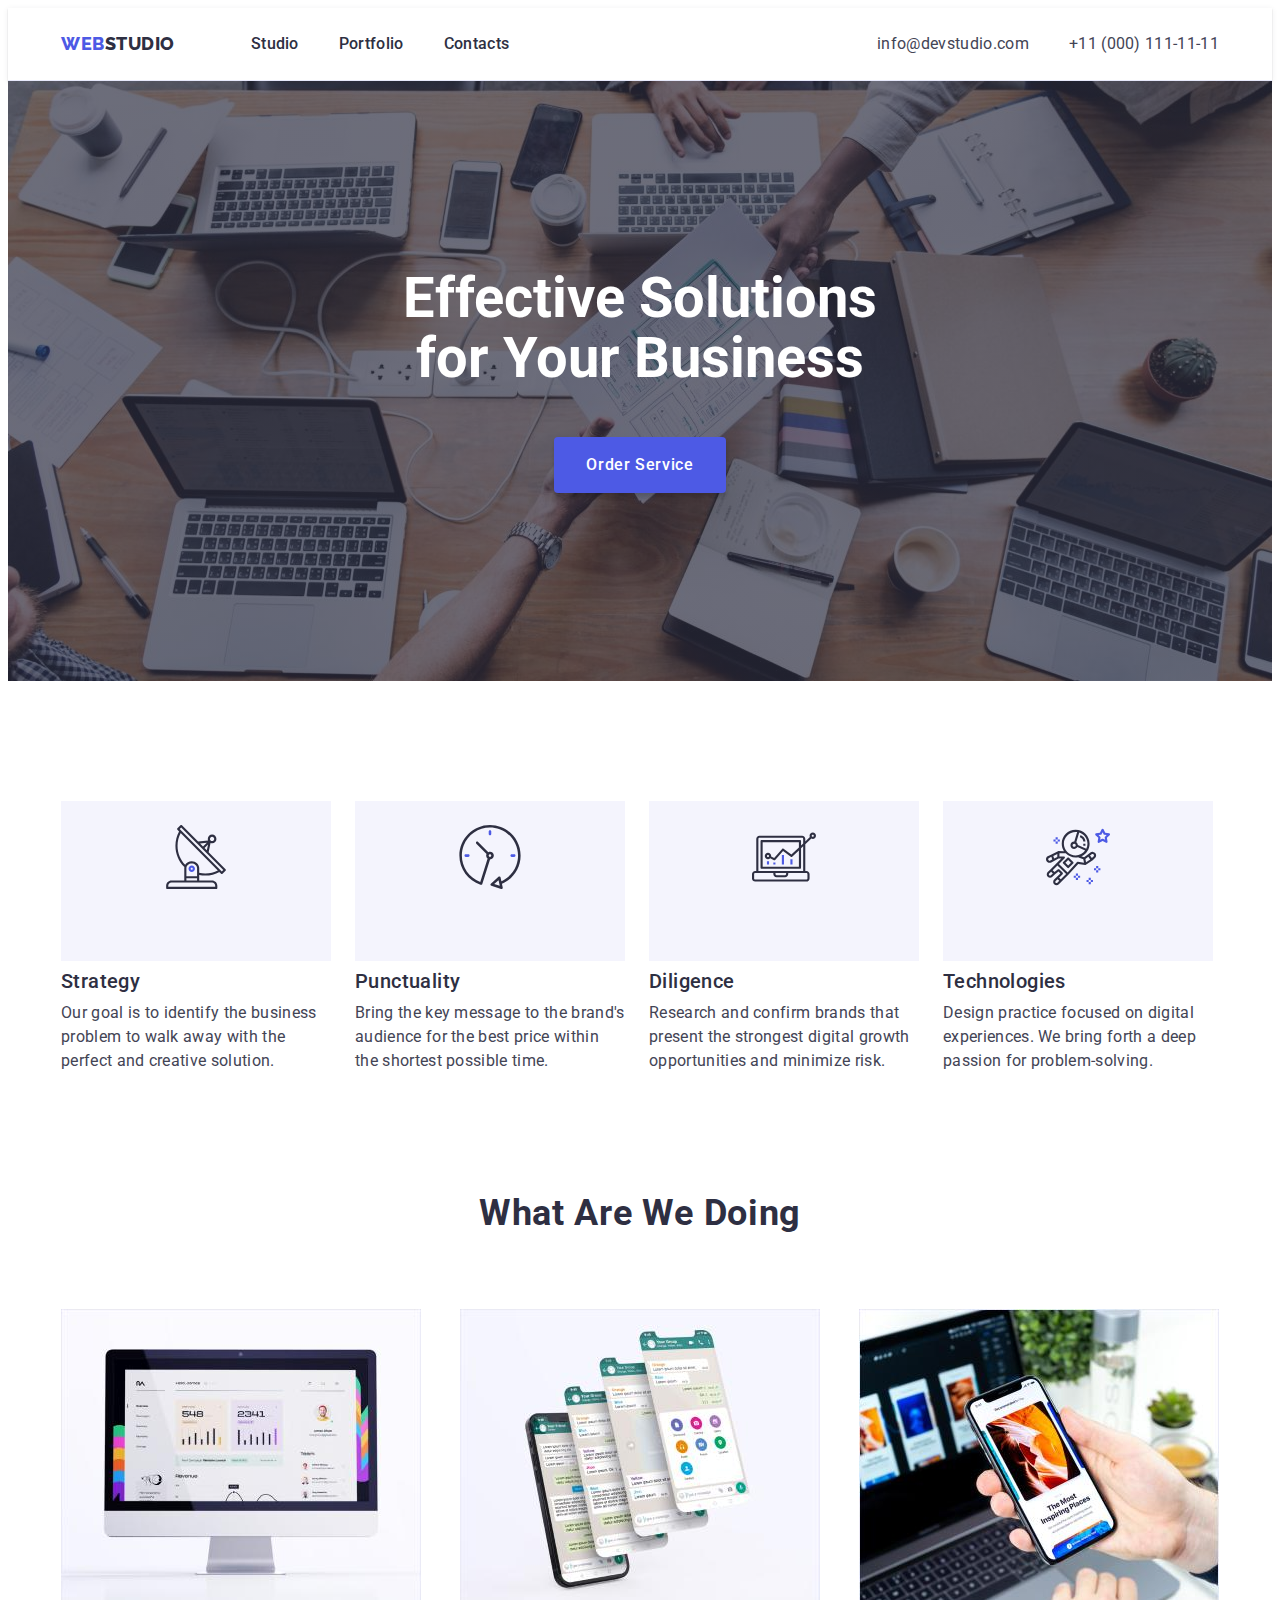
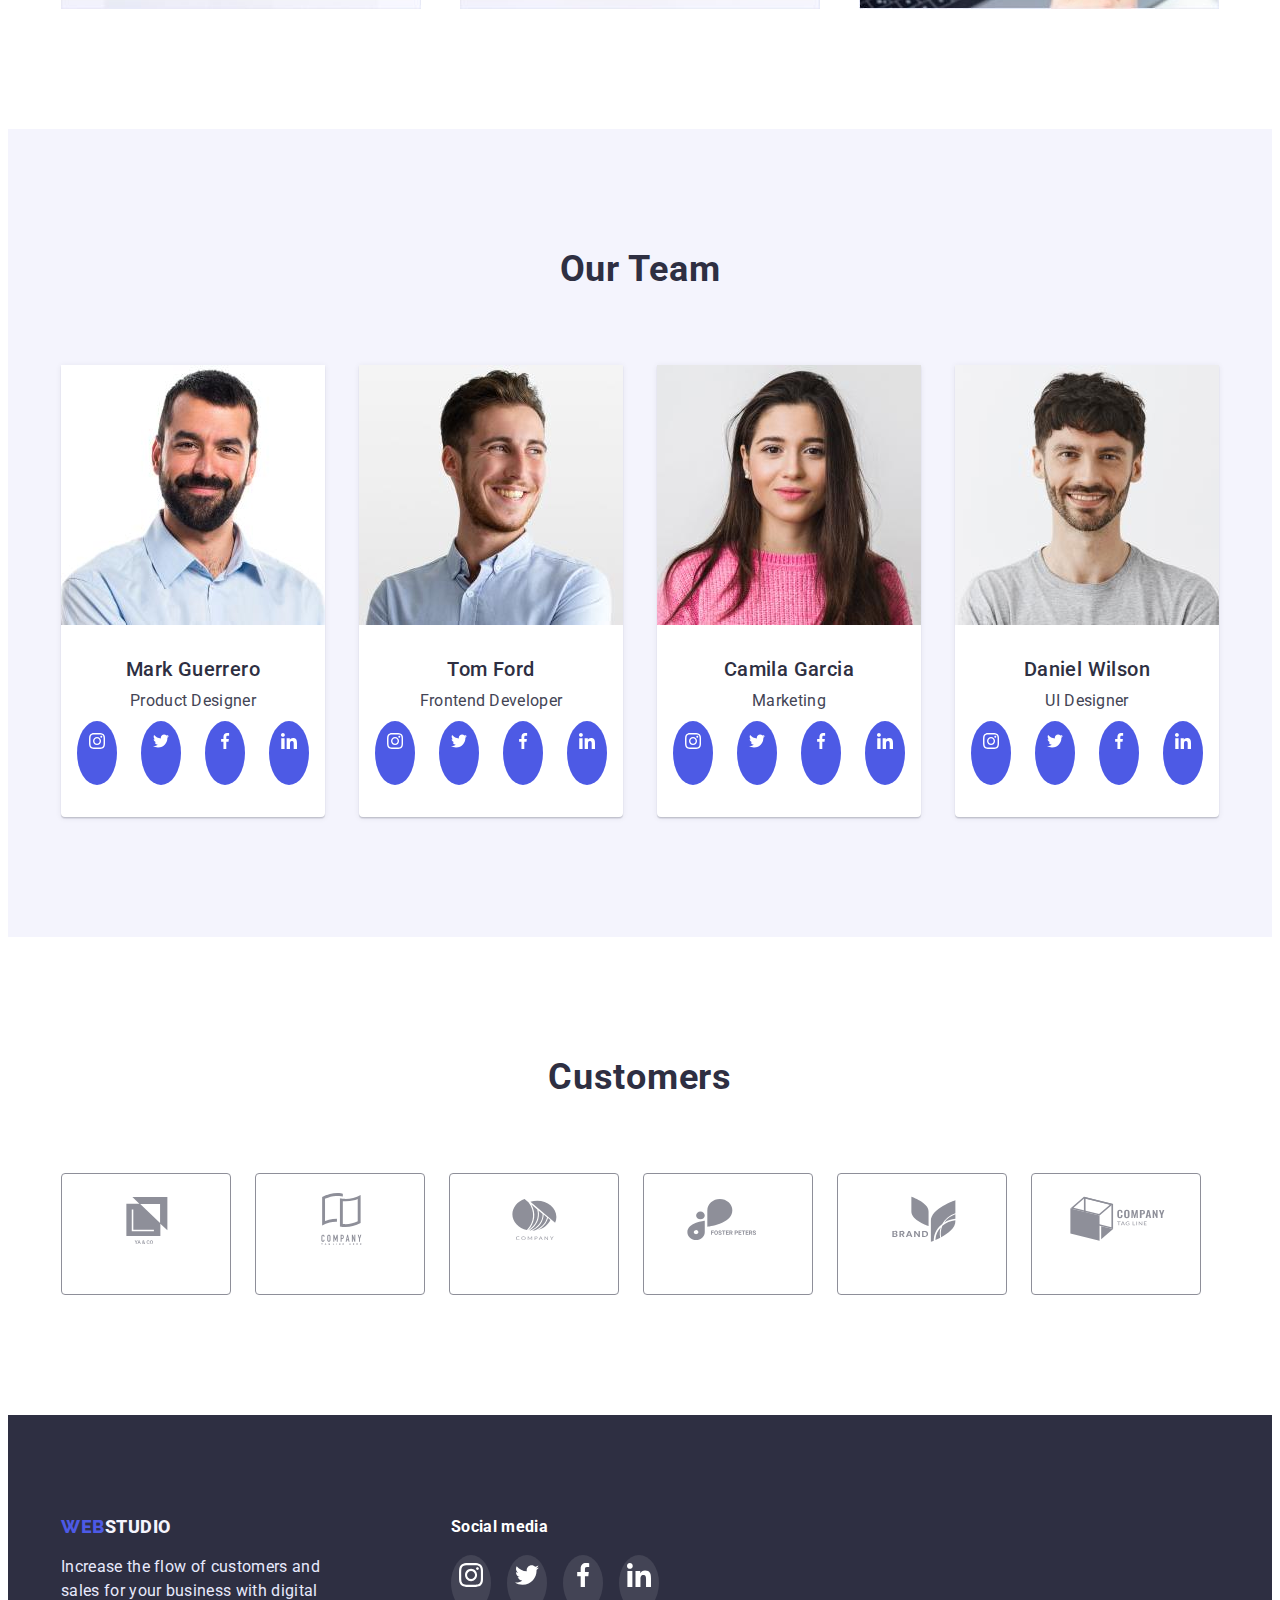
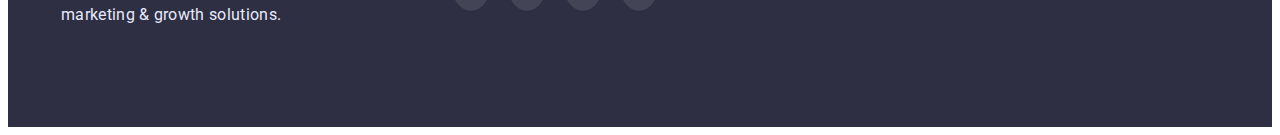
==== index.html @ 2340c5c8 "hw4" ====
<!DOCTYPE html>
<html lang="en">
  <head>
    <meta charset="UTF-8" />
    <meta http-equiv="X-UA-Compatible" content="IE=edge" />
    <meta name="viewport" content="width=device-width, initial-scale=1.0" />
    <title>Web Studio 3.0</title>
    <link rel="preconnect" href="https://fonts.googleapis.com" />
    <link rel="preconnect" href="https://fonts.gstatic.com" crossorigin />
    <link
      href="https://fonts.googleapis.com/css2?family=Raleway:wght@800&family=Roboto:wght@400;500;700&display=swap"
      rel="stylesheet"
    />
    <link
      rel="stylesheet"
      href="https://cdnjs.cloudflare.com/ajax/libs/modern-normalize/1.1.0/modern-normalize.min.css"
      integrity="sha512-wpPYUAdjBVSE4KJnH1VR1HeZfpl1ub8YT/NKx4PuQ5NmX2tKuGu6U/JRp5y+Y8XG2tV+wKQpNHVUX03MfMFn9Q=="
      crossorigin="anonymous"
      referrerpolicy="no-referrer"
    />
    <link rel="stylesheet" href="./css/styles.css" />
  </head>
  <body>
    <header class="header">
      <div class="container header-flex">
        <nav class="nav">
          <a href="./index.html" class="logo-header"
            ><span class="logo-first">Web</span>Studio</a
          >
          <ul class="nav-main">
            <li class="nav-li">
              <a class="nav-main-item" href="./index.html">Studio</a>
            </li>
            <li class="nav-li">
              <a class="nav-main-item" href="./portfolio.html">Portfolio</a>
            </li>
            <li class="nav-li">
              <a class="nav-main-item" href="">Contacts</a>
            </li>
          </ul>
        </nav>
        <address>
          <ul class="contacts-list">
            <li class="contact">
              <a class="contacts" href="mailto:info@devstudio.com"
                >info@devstudio.com</a
              >
            </li>
            <li class="contact">
              <a class="contacts" href="tel:+110001111111"
                >+11 (000) 111-11-11</a
              >
            </li>
          </ul>
        </address>
      </div>
    </header>
    <main>
      <section class="hero">
        <div class="container">
          <h1 class="hero-text">Effective Solutions for Your Business</h1>
          <button type="button" class="hero-btn">Order Service</button>
        </div>
      </section>
      <section class="section">
        <div class="container">
          <h2 class="hidden-title">Advantages</h2>
          <ul class="desc">
            <li class="desc-item">
              <div class="desc-pic-cont">
                <svg class="desc-pic">
                  <use href="./images/icons.svg#icon-antenna"></use>
                </svg>
              </div>
              <h3 class="desc-title">Strategy</h3>
              <p class="desc-text">
                Our goal is to identify the business problem to walk away with
                the perfect and creative solution.
              </p>
            </li>
            <li class="desc-item">
              <div class="desc-pic-cont">
                <svg class="desc-pic">
                  <use href="./images/icons.svg#icon-clock"></use>
                </svg>
              </div>
              <h3 class="desc-title">Punctuality</h3>
              <p class="desc-text">
                Bring the key message to the brand's audience for the best price
                within the shortest possible time.
              </p>
            </li>
            <li class="desc-item">
              <div class="desc-pic-cont">
                <svg class="desc-pic">
                  <use href="./images/icons.svg#icon-diagram"></use>
                </svg>
              </div>
              <h3 class="desc-title">Diligence</h3>
              <p class="desc-text">
                Research and confirm brands that present the strongest digital
                growth opportunities and minimize risk.
              </p>
            </li>
            <li class="desc-item">
              <div class="desc-pic-cont">
                <svg class="desc-pic">
                  <use href="./images/icons.svg#icon-astronaut"></use>
                </svg>
              </div>
              <h3 class="desc-title">Technologies</h3>
              <p class="desc-text">
                Design practice focused on digital experiences. We bring forth a
                deep passion for problem-solving.
              </p>
            </li>
          </ul>
        </div>
      </section>
      <section class="section wawd">
        <div class="container">
          <h2 class="section-title">What are we doing</h2>
          <ul class="wawd-cards">
            <li>
              <img
                src="./images/computer.jpg"
                alt="stats on computer"
                width="360"
              />
            </li>
            <li>
              <img
                src="./images/phone.jpg"
                alt="interface on phone"
                width="360"
              />
            </li>
            <li>
              <img
                src="./images/computer-and-phone.jpg"
                alt="interface on phone and computer"
                width="360"
              />
            </li>
          </ul>
        </div>
      </section>
      <section class="section team">
        <div class="container">
          <h2 class="section-title">Our Team</h2>
          <ul class="team-cards">
            <li class="team-card">
              <img
                class="team-portrait"
                src="./images/mark-guerrero.jpg"
                alt="portrait of Mark Guerrero"
                width="264"
              />
              <h3 class="card-name">Mark Guerrero</h3>
              <p class="card-desc">Product Designer</p>
              <ul class="socials-list">
                <li>
                  <a href="" class="social">
                    <svg class="social-pic">
                      <use href="./images/icons.svg#icon-instagram"></use></svg
                  ></a>
                </li>
                <li>
                  <a href="" class="social">
                    <svg class="social-pic">
                      <use href="./images/icons.svg#icon-twitter"></use></svg
                  ></a>
                </li>
                <li>
                  <a href="" class="social">
                    <svg class="social-pic">
                      <use href="./images/icons.svg#icon-facebook"></use></svg
                  ></a>
                </li>
                <li>
                  <a href="" class="social">
                    <svg class="social-pic">
                      <use href="./images/icons.svg#icon-linkedin"></use></svg
                  ></a>
                </li>
              </ul>
            </li>
            <li class="team-card">
              <img
                class="team-portrait"
                src="./images/tom-ford.jpg"
                alt="portrait of Tom Ford"
                width="264"
              />
              <h3 class="card-name">Tom Ford</h3>
              <p class="card-desc">Frontend Developer</p>
              <ul class="socials-list">
                <li>
                  <a href="" class="social">
                    <svg class="social-pic">
                      <use href="./images/icons.svg#icon-instagram"></use></svg
                  ></a>
                </li>
                <li>
                  <a href="" class="social">
                    <svg class="social-pic">
                      <use href="./images/icons.svg#icon-twitter"></use></svg
                  ></a>
                </li>
                <li>
                  <a href="" class="social">
                    <svg class="social-pic">
                      <use href="./images/icons.svg#icon-facebook"></use></svg
                  ></a>
                </li>
                <li>
                  <a href="" class="social">
                    <svg class="social-pic">
                      <use href="./images/icons.svg#icon-linkedin"></use></svg
                  ></a>
                </li>
              </ul>
            </li>
            <li class="team-card">
              <img
                class="team-portrait"
                src="./images/camila-garcia.jpg"
                alt="portrait of Camila Garcia"
                width="264"
              />
              <h3 class="card-name">Camila Garcia</h3>
              <p class="card-desc">Marketing</p>
              <ul class="socials-list">
                <li>
                  <a href="" class="social">
                    <svg class="social-pic">
                      <use href="./images/icons.svg#icon-instagram"></use></svg
                  ></a>
                </li>
                <li>
                  <a href="" class="social">
                    <svg class="social-pic">
                      <use href="./images/icons.svg#icon-twitter"></use></svg
                  ></a>
                </li>
                <li>
                  <a href="" class="social">
                    <svg class="social-pic">
                      <use href="./images/icons.svg#icon-facebook"></use></svg
                  ></a>
                </li>
                <li>
                  <a href="" class="social">
                    <svg class="social-pic">
                      <use href="./images/icons.svg#icon-linkedin"></use></svg
                  ></a>
                </li>
              </ul>
            </li>
            <li class="team-card">
              <img
                class="team-portrait"
                src="./images/daniel-wilson.jpg"
                alt="portrait of Daniel Wilson"
                width="264"
              />
              <h3 class="card-name">Daniel Wilson</h3>
              <p class="card-desc">UI Designer</p>
              <ul class="socials-list">
                <li>
                  <a href="" class="social">
                    <svg class="social-pic">
                      <use href="./images/icons.svg#icon-instagram"></use></svg
                  ></a>
                </li>
                <li>
                  <a href="" class="social">
                    <svg class="social-pic">
                      <use href="./images/icons.svg#icon-twitter"></use></svg
                  ></a>
                </li>
                <li>
                  <a href="" class="social">
                    <svg class="social-pic">
                      <use href="./images/icons.svg#icon-facebook"></use></svg
                  ></a>
                </li>
                <li>
                  <a href="" class="social">
                    <svg class="social-pic">
                      <use href="./images/icons.svg#icon-linkedin"></use></svg
                  ></a>
                </li>
              </ul>
            </li>
          </ul>
        </div>
      </section>
      <section class="section">
        <div class="container">
          <h2 class="section-title">Customers</h2>
          <ul class="customers-list">
            <li class="customer">
              <a href="" class="customer-link">
                <svg class="customer-pic">
                  <use href="./images/icons.svg#icon-company1"></use>
                </svg>
              </a>
            </li>
            <li class="customer">
              <a href="" class="customer-link">
                <svg class="customer-pic">
                  <use href="./images/icons.svg#icon-company2"></use>
                </svg>
              </a>
            </li>
            <li class="customer">
              <a href="" class="customer-link">
                <svg class="customer-pic">
                  <use href="./images/icons.svg#icon-company3"></use>
                </svg>
              </a>
            </li>
            <li class="customer">
              <a href="" class="customer-link">
                <svg class="customer-pic">
                  <use href="./images/icons.svg#icon-company4"></use>
                </svg>
              </a>
            </li>
            <li class="customer">
              <a href="" class="customer-link">
                <svg class="customer-pic">
                  <use href="./images/icons.svg#icon-company5"></use>
                </svg>
              </a>
            </li>
            <li class="customer">
              <a href="" class="customer-link">
                <svg class="customer-pic">
                  <use href="./images/icons.svg#icon-company6"></use>
                </svg>
              </a>
            </li>
          </ul>
        </div>
      </section>
    </main>
    <footer class="footer">
      <div class="container footer-cont">
        <div>
          <a href="./index.html" class="logo-footer"
            ><span class="logo-first">Web</span>Studio</a
          >
          <p class="footer-text">
            Increase the flow of customers and sales for your business with
            digital marketing & growth solutions.
          </p>
        </div>
        <div class="socials-footer">
          <h3 class="sm-footer">Social media</h3>
          <ul class="socials-list-footer">
            <li>
              <a href="" class="social-footer">
                <svg class="social-pic-footer">
                  <use href="./images/icons.svg#icon-instagram"></use></svg
              ></a>
            </li>
            <li>
              <a href="" class="social-footer">
                <svg class="social-pic-footer">
                  <use href="./images/icons.svg#icon-twitter"></use></svg
              ></a>
            </li>
            <li>
              <a href="" class="social-footer">
                <svg class="social-pic-footer">
                  <use href="./images/icons.svg#icon-facebook"></use></svg
              ></a>
            </li>
            <li>
              <a href="" class="social-footer">
                <svg class="social-pic-footer">
                  <use href="./images/icons.svg#icon-linkedin"></use></svg
              ></a>
            </li>
          </ul>
        </div>
      </div>
    </footer>
  </body>
</html>
---- css/styles.css ----
:root {
  --brand-color: #2e2f42;
  --brand-color-light: #4d5ae5;
  --secondary-text-color: #434455;
  --brand-btn-act: #404bbf;
  --team-bgc: #f4f4fd;
}
/* font-family: 'Raleway', sans-serif;
font-family: 'Roboto', sans-serif; */
body {
  color: var(--brand-color);
  background-color: #fff;
  font-family: "Roboto", sans-serif;
  font-size: 16px;
}
ul {
  list-style-type: none;
  margin: 0;
  padding: 0;
}
a {
  text-decoration: none;
}
p,
h1,
h2,
h3 {
  margin: 0;
  padding: 0;
}
img {
  display: block;
  max-width: 100%;
  height: auto;
}

.container {
  width: 100%;
  max-width: 1158px;
  margin: 0 auto;
  padding: 0 15px;
  /* макс ширину уменьшить с учетом паддинг
  паддинг взять из layout grids figma */
}
.section {
  padding-top: 120px;
  padding-bottom: 120px;
}
/* header */
.header {
  border-bottom: 1px solid #e7e9fc;
  padding-top: 24px;
  padding-bottom: 24px;
  box-shadow: 0px 2px 1px rgba(46, 47, 66, 0.08),
    0px 1px 1px rgba(46, 47, 66, 0.16), 0px 1px 6px rgba(46, 47, 66, 0.08);
}
.logo-first {
  font-family: "Raleway", sans-serif;
  color: var(--brand-color-light);
  font-weight: 800;
  font-size: 18px;
  line-height: 1.333;
  letter-spacing: 0.03em;
  text-transform: uppercase;
}
.logo-header {
  color: var(--brand-color);
  font-family: "Raleway", sans-serif;
  font-weight: 800;
  font-size: 18px;
  line-height: 1.333;
  letter-spacing: 0.03em;
  text-transform: uppercase;
  margin-right: 76px;
}
.nav-main-item {
  font-weight: 500;
  color: var(--brand-color);
  letter-spacing: 0.02em;
  line-height: 1.5;
}
.nav-main-item:hover,
.nav-main-item:focus {
  color: var(--brand-btn-act);
}
.contacts {
  color: var(--secondary-text-color);
  letter-spacing: 0.02em;
  line-height: 1.5;
  font-style: normal;
}
.contacts:hover,
.contacts:focus {
  color: var(--brand-btn-act);
  font-style: normal;
}
/* hero */
.hero {
  background-color: var(--brand-color);
  background-image: linear-gradient(
      rgba(46, 47, 66, 0.7),
      rgba(46, 47, 66, 0.7)
    ),
    url("../images/people-office.jpg");
  background-repeat: no-repeat;
  background-position: center;
  background-size: cover;
  max-width: 1440px;
  margin: 0 auto;
  /* background-attachment: scroll; */
  padding: 188px 0;
  text-align: center;
}
.hero-text {
  font-weight: 700;
  font-size: 56px;
  line-height: 1.071;
  color: #ffffff;
  width: 494px;
  margin: 0 auto 48px auto;
  /* margin-bottom: 48px; */
}
.hero-btn {
  background-color: var(--brand-color-light);
  padding: 16px 32px;
  box-shadow: 0px 4px 4px rgba(0, 0, 0, 0.15);
  border: none;
  border-radius: 4px;
  font-family: "Roboto", sans-serif;
  font-weight: 500;
  font-size: 16px;
  line-height: 1.5;
  letter-spacing: 0.04em;
  color: #ffffff;
  cursor: pointer;
}
.hero-btn:hover,
.hero-btn:active {
  background-color: var(--brand-btn-act);
}
/* advantages */
.hidden-title {
  position: absolute;
  white-space: nowrap;
  width: 1px;
  height: 1px;
  overflow: hidden;
  border: 0;
  padding: 0;
  clip: rect(0 0 0 0);
  clip-path: inset(50%);
  margin: -1px;
}
.desc-title {
  font-weight: 500;
  font-size: 20px;
  line-height: 1.2;
  color: var(--brand-color);
  letter-spacing: 0.02em;
  margin-bottom: 8px;
}
.desc-text {
  font-size: 16px;
  color: var(--secondary-text-color);
  line-height: 1.5;
  letter-spacing: 0.02em;
  margin: 0;
  padding: 0;
}
/* what are we doing */
.section-title {
  font-weight: 700;
  font-size: 36px;
  line-height: 1.111;
  text-align: center;
  letter-spacing: 0.02em;
  text-transform: capitalize;
  color: var(--brand-color);
  margin-bottom: 76px;
}
.team {
  background-color: var(--team-bgc);
}
.team-card {
  background: #ffffff;
  box-shadow: 0px 1px 6px rgba(46, 47, 66, 0.08),
    0px 1px 1px rgba(46, 47, 66, 0.16), 0px 2px 1px rgba(46, 47, 66, 0.08);
  border-radius: 0px 0px 4px 4px;
  padding-bottom: 32px;
}
.card-name {
  font-weight: 500;
  font-size: 20px;
  line-height: 1.2;
  text-align: center;
  letter-spacing: 0.02em;
  color: var(--brand-color);
  margin-bottom: 8px;
}
.card-desc {
  line-height: 1.5;
  text-align: center;
  letter-spacing: 0.02em;
  color: var(--secondary-text-color);
  margin-bottom: 8px;
}
.card-desc.card {
  margin-bottom: 0;
}
/* customers */
.customers-list {
  display: flex;
  column-gap: 24px;
}
.customer-link {
  display: inline-block;
  border: 1px solid #8e8f99;
  border-radius: 4px;
  height: 88px;
  width: 168px;
  text-align: center;
  padding: 16px 0;
}
.customer-pic {
  height: 56px;
  width: 104px;
  fill: #8e8f99;
}
.customer-link:hover,
.customer-link:focus {
  border-color: var(--brand-btn-act);
}
.customer-link:hover > .customer-pic,
.customer-link:focus > .customer-pic {
  fill: var(--brand-btn-act);
}
/* footer */
.footer {
  padding: 100px 0;
  background-color: var(--brand-color);
}
.logo-footer {
  font-weight: 800;
  font-size: 18px;
  line-height: 1.111;
  letter-spacing: 0.03em;
  text-transform: uppercase;
  color: #f4f4fd;
}
.footer-text {
  line-height: 1.5;
  letter-spacing: 0.02em;
  color: #e7e9fc;
  width: 270px;
  margin-top: 16px;
}
/* portfolio */
/* .header-port {
  box-shadow: 0px 2px 1px rgba(46, 47, 66, 0.08),
    0px 1px 1px rgba(46, 47, 66, 0.16), 0px 1px 6px rgba(46, 47, 66, 0.08);
} */
.project-filter-btn {
  font-family: "Roboto", sans-serif;
  background-color: #f4f4fd;
  border: 1px solid #e7e9fc;
  border-radius: 4px;
  font-weight: 500;
  text-align: center;
  font-size: 16px;
  line-height: 1.5;
  letter-spacing: 0.04em;
  color: var(--brand-color-light);
  cursor: pointer;
  padding: 12px 24px;
}
.project-filter-btn:hover,
.project-filter-btn:focus {
  background-color: var(--brand-btn-act);
  box-shadow: 0px 3px 1px rgba(0, 0, 0, 0.1), 0px 2px 1px rgba(0, 0, 0, 0.08),
    0px 2px 2px rgba(0, 0, 0, 0.12);
  color: #ffffff;
  border-color: transparent;
}
/* .project-filter-btn:active {
  background-color: var(--brand-btn-act);
  color: #ffffff;
  border-color: transparent;
} */

/* margins paddings flex */

.header-flex {
  display: flex;
  justify-content: space-between;
}
.nav {
  display: flex;
}
.nav-main {
  display: flex;
  margin-right: auto;
}
.nav-li {
  margin-right: 40px;
}
.nav-li:last-child {
  margin-right: 0;
}
.contacts-list {
  display: flex;
}

.contact {
  margin-right: 40px;
}
.contact:last-child {
  margin-right: 0;
}
.desc-pic-cont {
  background-color: var(--team-bgc);
  padding: 24px 0;
  text-align: center;
  height: 112px;
  margin-bottom: 8px;
}
.desc-pic {
  display: inline-block;
  width: 64px;
  height: 64px;
}
.desc {
  display: flex;
  column-gap: 24px;
}
.desc-item {
  width: 270px;
}
.wawd {
  padding-top: 0;
}
.wawd-cards {
  display: flex;
  justify-content: space-between;
}
.team-cards {
  display: flex;
  justify-content: space-between;
}
.team-portrait {
  margin-bottom: 32px;
}

.socials-list {
  display: flex;
  justify-content: center;
  column-gap: 24px;
}
.social {
  display: inline-block;
  border-radius: 50%;
  background-color: var(--brand-color-light);
  width: 40px;
  height: 40px;
  padding: 12px 0;
  text-align: center;
}
.social:hover,
.social:focus {
  background-color: var(--brand-btn-act);
}
.social-pic {
  width: 16px;
  height: 16px;
  fill: #fff;
}
.footer-cont {
  display: flex;
  column-gap: 120px;
}
.sm-footer {
  font-style: normal;
  font-size: 16px;
  line-height: 1.5;
  letter-spacing: 0.02em;
  color: #ffffff;
  margin-bottom: 16px;
}
.socials-list-footer {
  display: flex;
  justify-content: center;
  column-gap: 16px;
}
.social-footer {
  display: inline-block;
  border-radius: 50%;
  background-color: rgba(255, 255, 255, 0.1);
  width: 40px;
  height: 40px;
  padding: 8px 0;
  text-align: center;
}
.social-footer:hover,
.social-footer:focus {
  background-color: #31d0aa;
}
.social-pic-footer {
  width: 24px;
  height: 24px;
  fill: #fff;
}
/* portfolio */
.section-portfolio {
  padding-top: 96px;
  padding-bottom: 120px;
}
.buttons {
  margin-bottom: 72px;
  display: flex;
  justify-content: center;
  gap: 24px;
}
.portfolio-cards-list {
  display: flex;
  flex-wrap: wrap;
  justify-content: center;
  row-gap: 48px;
  column-gap: 24px;
}
.prjct-card-brdr {
  border-left: 1px solid #e7e9fc;
  border-bottom: 1px solid #e7e9fc;
  border-right: 1px solid #e7e9fc;
  padding-top: 32px;
  padding-bottom: 32px;
  padding-left: 16px;
}
.project-card-link {
  display: block;
}
.project-card-link:hover,
.project-card-link:focus {
  box-shadow: 0px 1px 6px rgba(46, 47, 66, 0.08),
    0px 1px 1px rgba(46, 47, 66, 0.16), 0px 2px 1px rgba(46, 47, 66, 0.08);
}
/* border: 1px solid #F4F4FD;
box-shadow: 0px 1px 6px rgba(46, 47, 66, 0.08), 0px 1px 1px rgba(46, 47, 66, 0.16), 0px 2px 1px rgba(46, 47, 66, 0.08); */
.card {
  text-align: left;
}
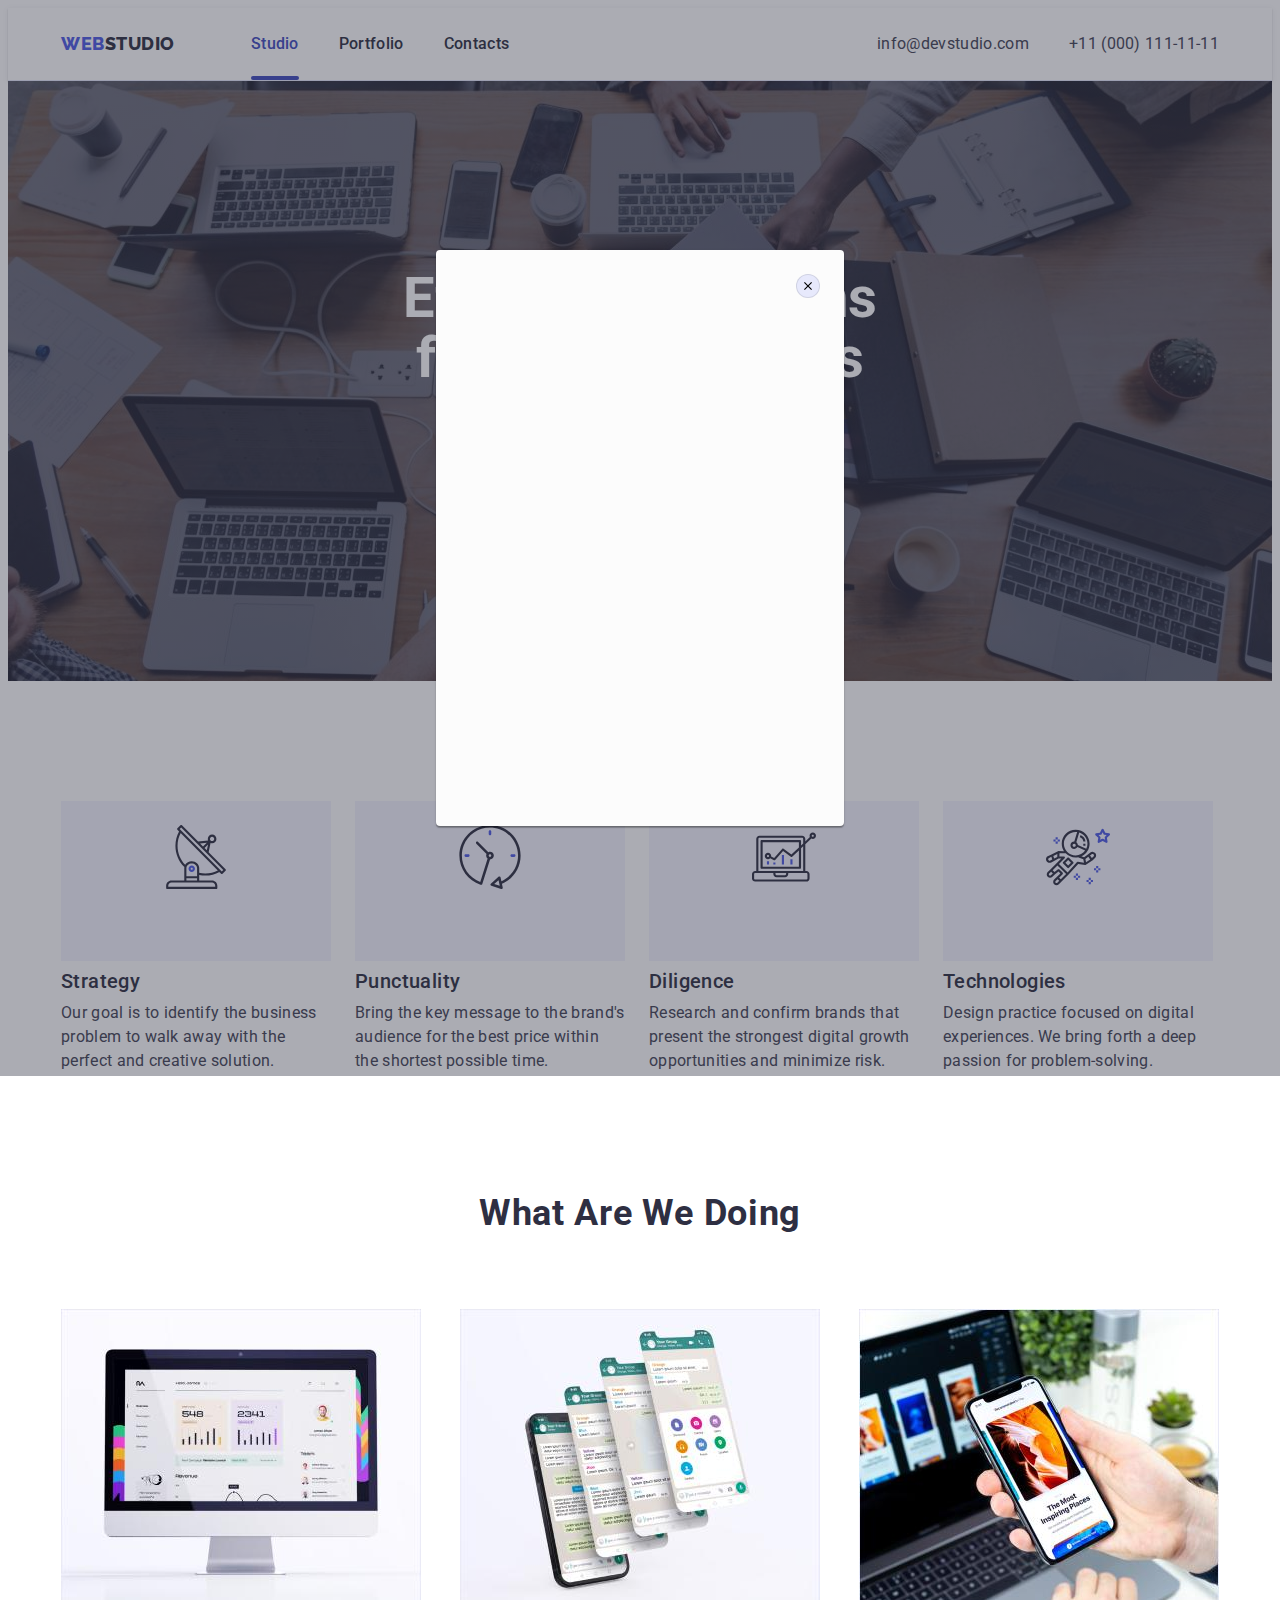
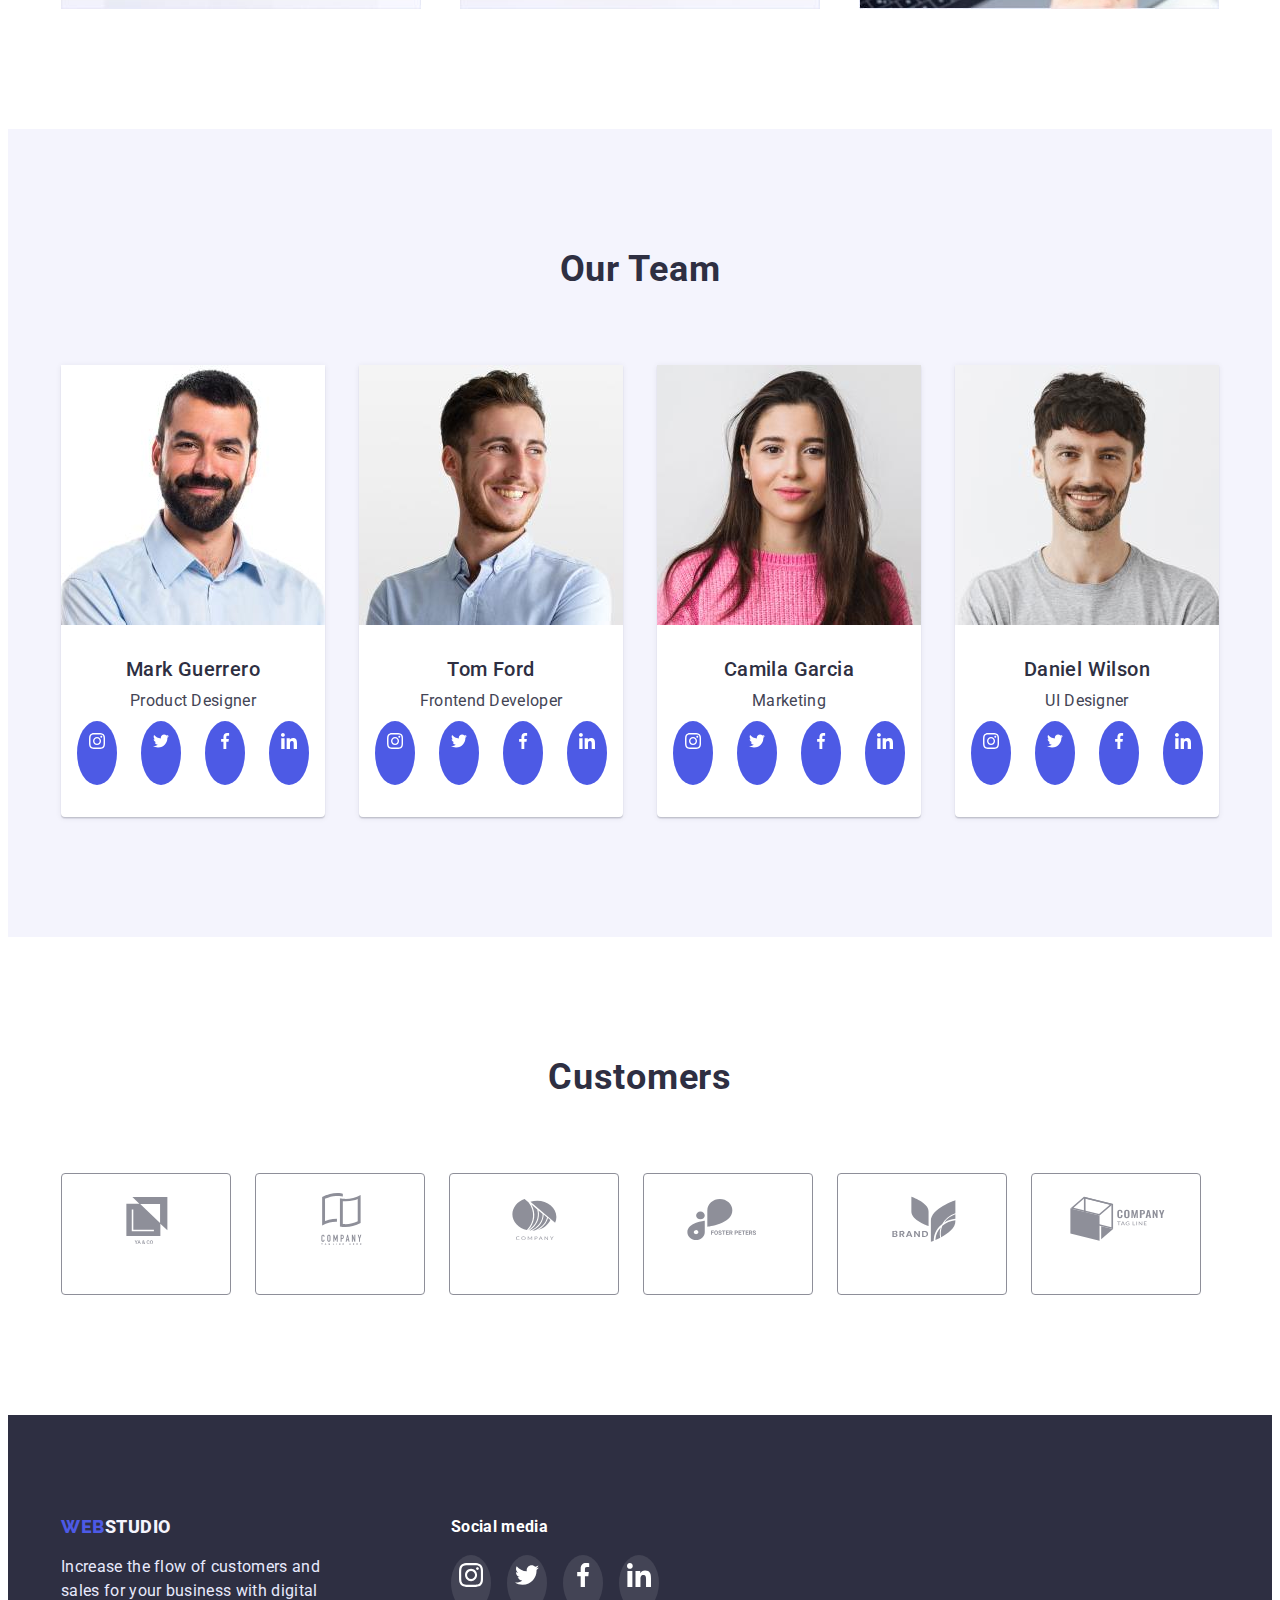
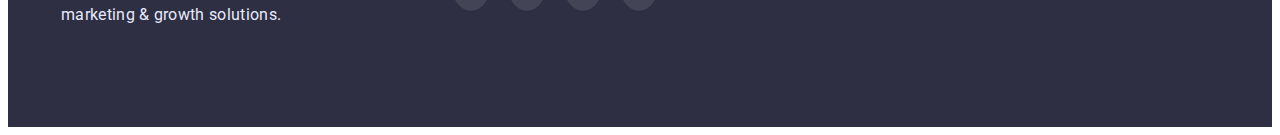
==== commit 773d375a: "hw5-done-v1" ====
--- a/index.html
+++ b/index.html
@@ -29,7 +29,7 @@
           >
           <ul class="nav-main">
             <li class="nav-li">
-              <a class="nav-main-item" href="./index.html">Studio</a>
+              <a class="nav-main-item current" href="./index.html">Studio</a>
             </li>
             <li class="nav-li">
               <a class="nav-main-item" href="./portfolio.html">Portfolio</a>
@@ -59,7 +59,9 @@
       <section class="hero">
         <div class="container">
           <h1 class="hero-text">Effective Solutions for Your Business</h1>
-          <button type="button" class="hero-btn">Order Service</button>
+          <button type="button" class="hero-btn" data-modal-open>
+            Order Service
+          </button>
         </div>
       </section>
       <section class="section">
@@ -388,5 +390,16 @@
         </div>
       </div>
     </footer>
+    <!-- modal -->
+    <div class="backdrop" data-modal>
+      <div class="modal">
+        <button type="button" class="close-button" data-modal-close>
+          <svg class="close-icon">
+            <use href="./images/icons.svg#icon-close-black"></use>
+          </svg>
+        </button>
+      </div>
+    </div>
+    <script src="./js/modal.js"></script>
   </body>
 </html>
--- a/css/styles.css
+++ b/css/styles.css
@@ -78,16 +78,32 @@
   color: var(--brand-color);
   letter-spacing: 0.02em;
   line-height: 1.5;
+  position: relative;
+  transition: color 250ms cubic-bezier(0.4, 0, 0.2, 1);
 }
 .nav-main-item:hover,
 .nav-main-item:focus {
   color: var(--brand-btn-act);
 }
+.nav-main-item.current {
+  color: var(--brand-btn-act);
+}
+.nav-main-item.current::after {
+  position: absolute;
+  top: 42px;
+  content: "";
+  display: block;
+  width: 100%;
+  height: 4px;
+  background-color: currentColor;
+  border-radius: 2px;
+}
 .contacts {
   color: var(--secondary-text-color);
   letter-spacing: 0.02em;
   line-height: 1.5;
   font-style: normal;
+  transition: color 250ms cubic-bezier(0.4, 0, 0.2, 1);
 }
 .contacts:hover,
 .contacts:focus {
@@ -133,6 +149,7 @@
   letter-spacing: 0.04em;
   color: #ffffff;
   cursor: pointer;
+  transition: background-color 250ms cubic-bezier(0.4, 0, 0.2, 1);
 }
 .hero-btn:hover,
 .hero-btn:active {
@@ -220,11 +237,13 @@
   width: 168px;
   text-align: center;
   padding: 16px 0;
+  transition: border-color 250ms cubic-bezier(0.4, 0, 0.2, 1);
 }
 .customer-pic {
   height: 56px;
   width: 104px;
   fill: #8e8f99;
+  transition: fill 250ms cubic-bezier(0.4, 0, 0.2, 1);
 }
 .customer-link:hover,
 .customer-link:focus {
@@ -272,6 +291,8 @@
   color: var(--brand-color-light);
   cursor: pointer;
   padding: 12px 24px;
+  transition: background-color 250ms cubic-bezier(0.4, 0, 0.2, 1),
+    color 250ms cubic-bezier(0.4, 0, 0.2, 1);
 }
 .project-filter-btn:hover,
 .project-filter-btn:focus {
@@ -281,12 +302,6 @@
   color: #ffffff;
   border-color: transparent;
 }
-/* .project-filter-btn:active {
-  background-color: var(--brand-btn-act);
-  color: #ffffff;
-  border-color: transparent;
-} */
-
 /* margins paddings flex */
 
 .header-flex {
@@ -306,6 +321,7 @@
 .nav-li:last-child {
   margin-right: 0;
 }
+
 .contacts-list {
   display: flex;
 }
@@ -363,6 +379,7 @@
   height: 40px;
   padding: 12px 0;
   text-align: center;
+  transition: background-color 250ms cubic-bezier(0.4, 0, 0.2, 1);
 }
 .social:hover,
 .social:focus {
@@ -398,6 +415,7 @@
   height: 40px;
   padding: 8px 0;
   text-align: center;
+  transition: background-color 250ms cubic-bezier(0.4, 0, 0.2, 1);
 }
 .social-footer:hover,
 .social-footer:focus {
@@ -436,14 +454,92 @@
 }
 .project-card-link {
   display: block;
+  transition: box-shadow 250ms cubic-bezier(0.4, 0, 0.2, 1);
+  /* position: relative; */
 }
 .project-card-link:hover,
 .project-card-link:focus {
   box-shadow: 0px 1px 6px rgba(46, 47, 66, 0.08),
     0px 1px 1px rgba(46, 47, 66, 0.16), 0px 2px 1px rgba(46, 47, 66, 0.08);
 }
-/* border: 1px solid #F4F4FD;
-box-shadow: 0px 1px 6px rgba(46, 47, 66, 0.08), 0px 1px 1px rgba(46, 47, 66, 0.16), 0px 2px 1px rgba(46, 47, 66, 0.08); */
 .card {
   text-align: left;
 }
+/* cards cover */
+.img-cover {
+  position: relative;
+  overflow: hidden;
+}
+.card-text {
+  position: absolute;
+  top: 100%;
+  height: 300px;
+  background-color: var(--brand-color-light);
+  background-blend-mode: soft-light;
+  mix-blend-mode: normal;
+  color: var(--team-bgc);
+  padding: 40px 32px 0 32px;
+  font-style: normal;
+  line-height: 1.5;
+  letter-spacing: 0.02em;
+  transition: top 250ms cubic-bezier(0.4, 0, 0.2, 1);
+}
+.project-card-link:hover > .img-cover > .card-text,
+.project-card-link:focus > .img-cover > .card-text {
+  top: 0;
+}
+/* modal */
+.backdrop {
+  padding: 88px 0;
+  position: fixed;
+  top: 0;
+  left: 0;
+  width: 100%;
+  height: 100%;
+  background-color: rgba(46, 47, 66, 0.4);
+  display: flex;
+  align-items: center;
+  justify-content: center;
+  padding: 88px 0;
+  transition: opacity 250ms cubic-bezier(0.4, 0, 0.2, 1),
+    visibility 250ms cubic-bezier(0.4, 0, 0.2, 1);
+}
+.backdrop.is-hidden {
+  opacity: 0;
+  visibility: hidden;
+  pointer-events: none;
+}
+.modal {
+  position: relative;
+  width: 100%;
+  max-width: 408px;
+  height: 100%;
+  max-height: 576px;
+  background-color: #fcfcfc;
+  box-shadow: 0px 1px 1px rgba(0, 0, 0, 0.14), 0px 1px 3px rgba(0, 0, 0, 0.12),
+    0px 2px 1px rgba(0, 0, 0, 0.2);
+  border-radius: 4px;
+  transition: transform 250ms cubic-bezier(0.4, 0, 0.2, 1);
+}
+.backdrop.is-hidden .modal {
+  transform: rotate(-90deg);
+}
+.close-button {
+  margin: 0;
+  position: absolute;
+  top: 24px;
+  right: 24px;
+  width: 24px;
+  height: 24px;
+  background-color: #e7e9fc;
+  border: 1px solid rgba(0, 0, 0, 0.1);
+  border-radius: 50%;
+  cursor: pointer;
+}
+.close-icon {
+  display: block;
+  margin: 0 auto;
+  fill: #000;
+  width: 8px;
+  height: 8px;
+}
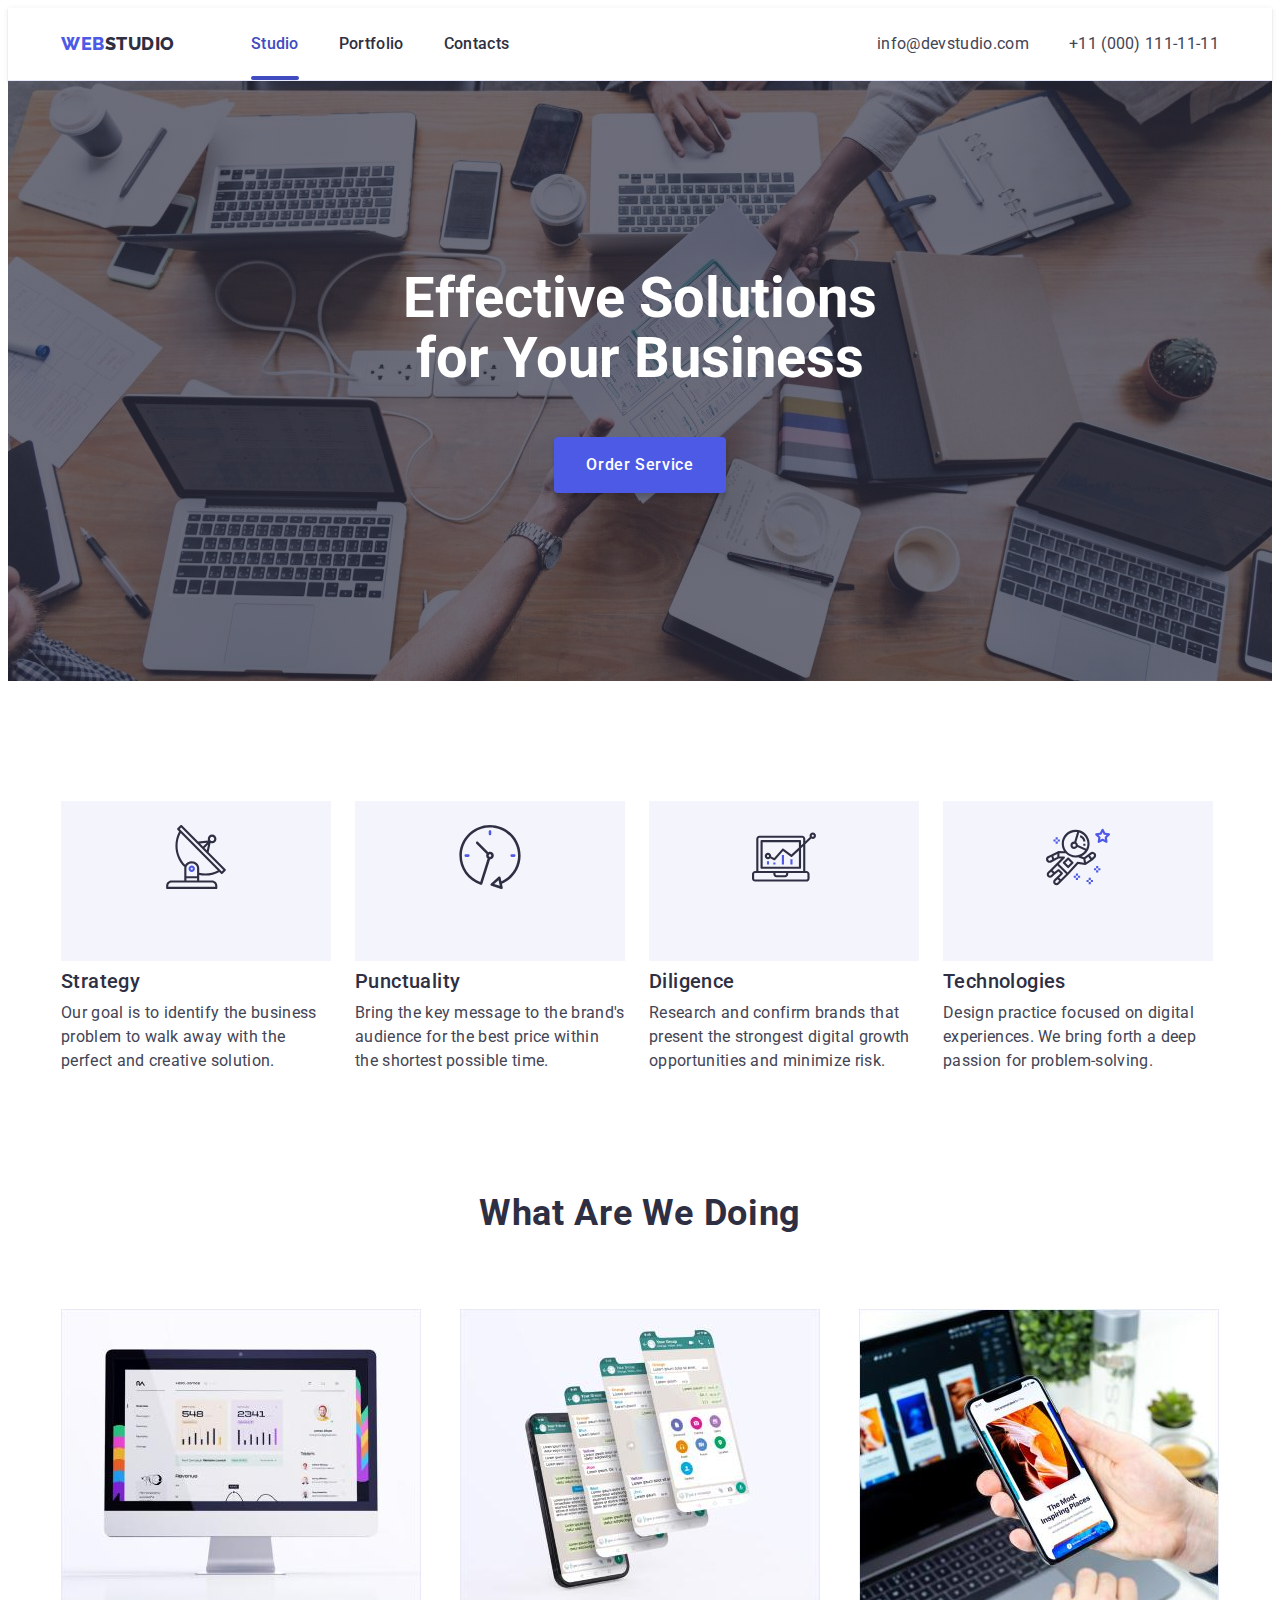
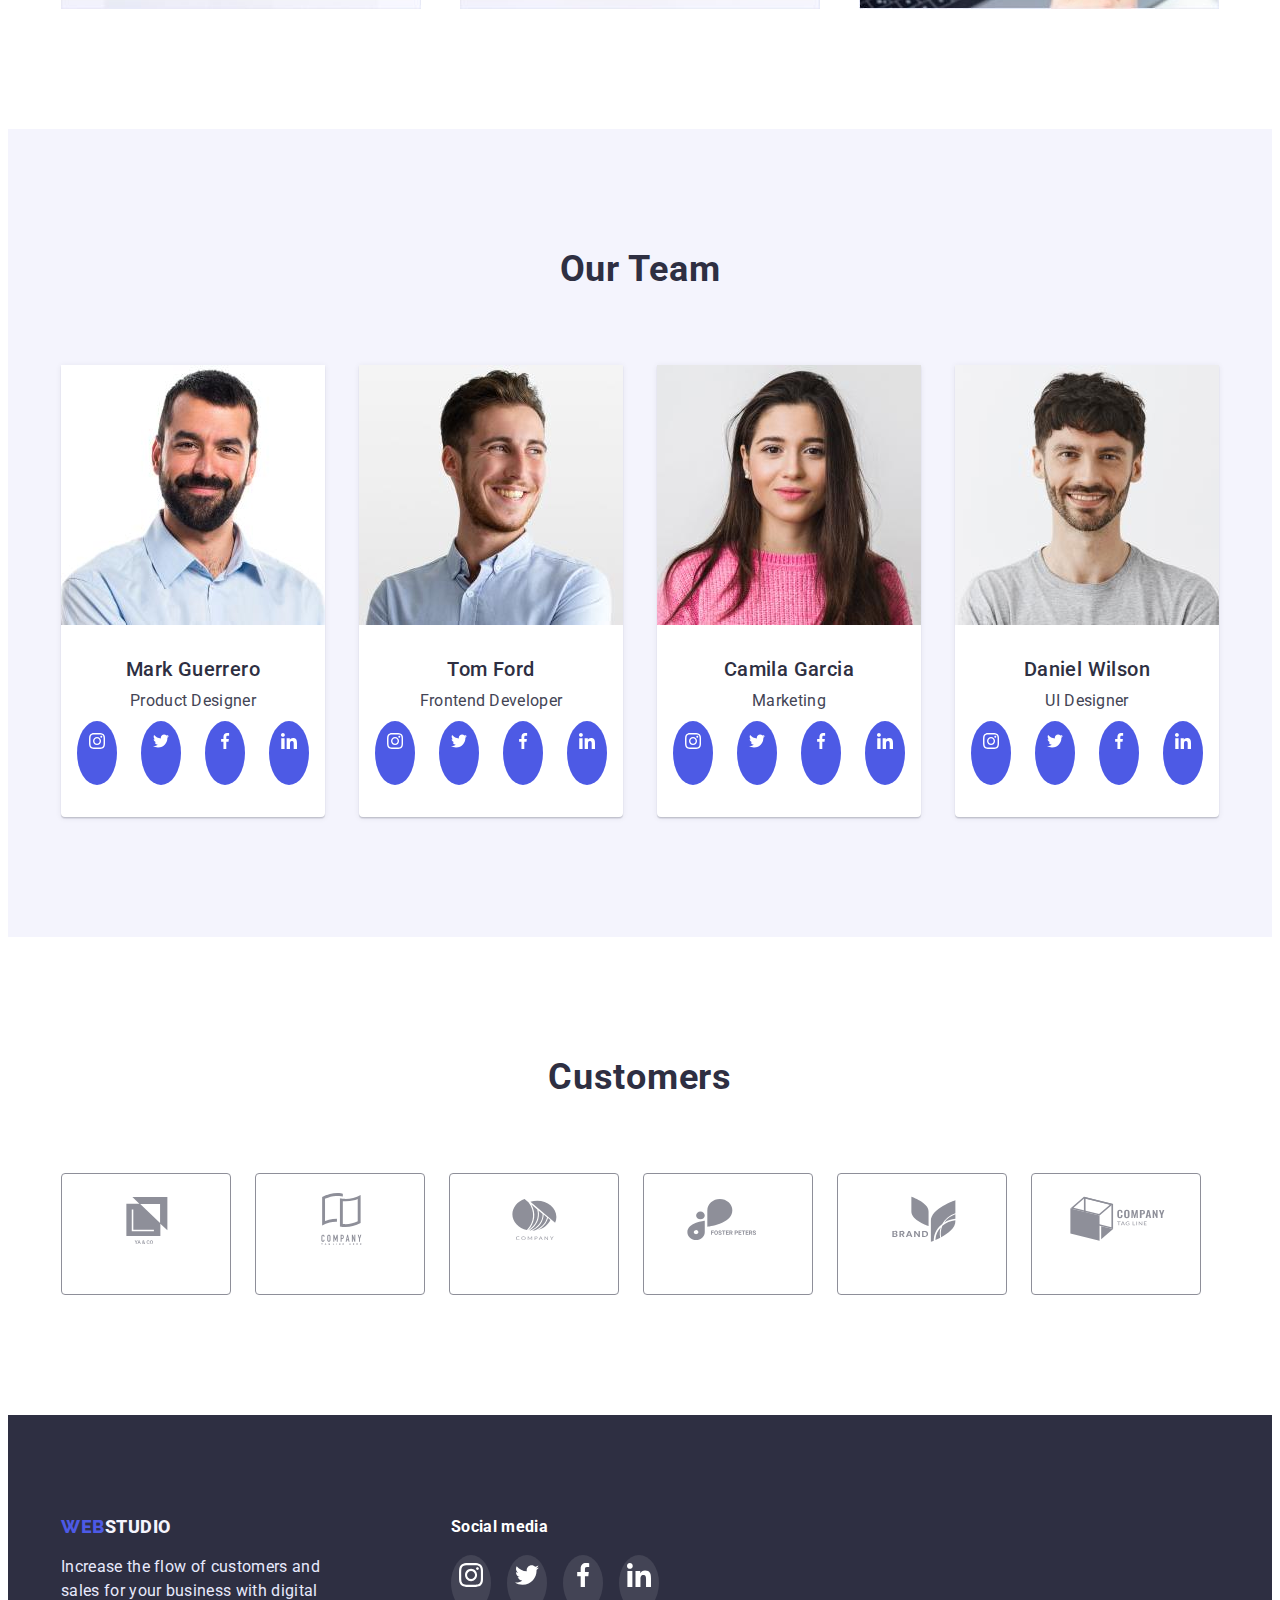
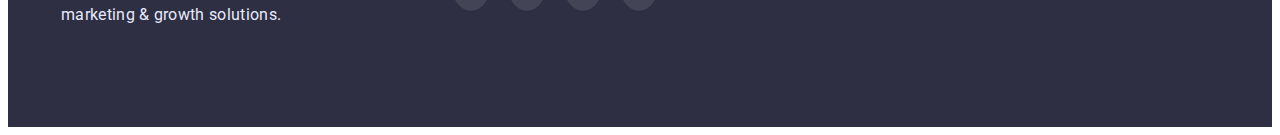
==== commit 65dfd9d7: "hw5-done-v1-5" ====
--- a/index.html
+++ b/index.html
@@ -391,7 +391,7 @@
       </div>
     </footer>
     <!-- modal -->
-    <div class="backdrop" data-modal>
+    <div class="backdrop is-hidden" data-modal>
       <div class="modal">
         <button type="button" class="close-button" data-modal-close>
           <svg class="close-icon">
